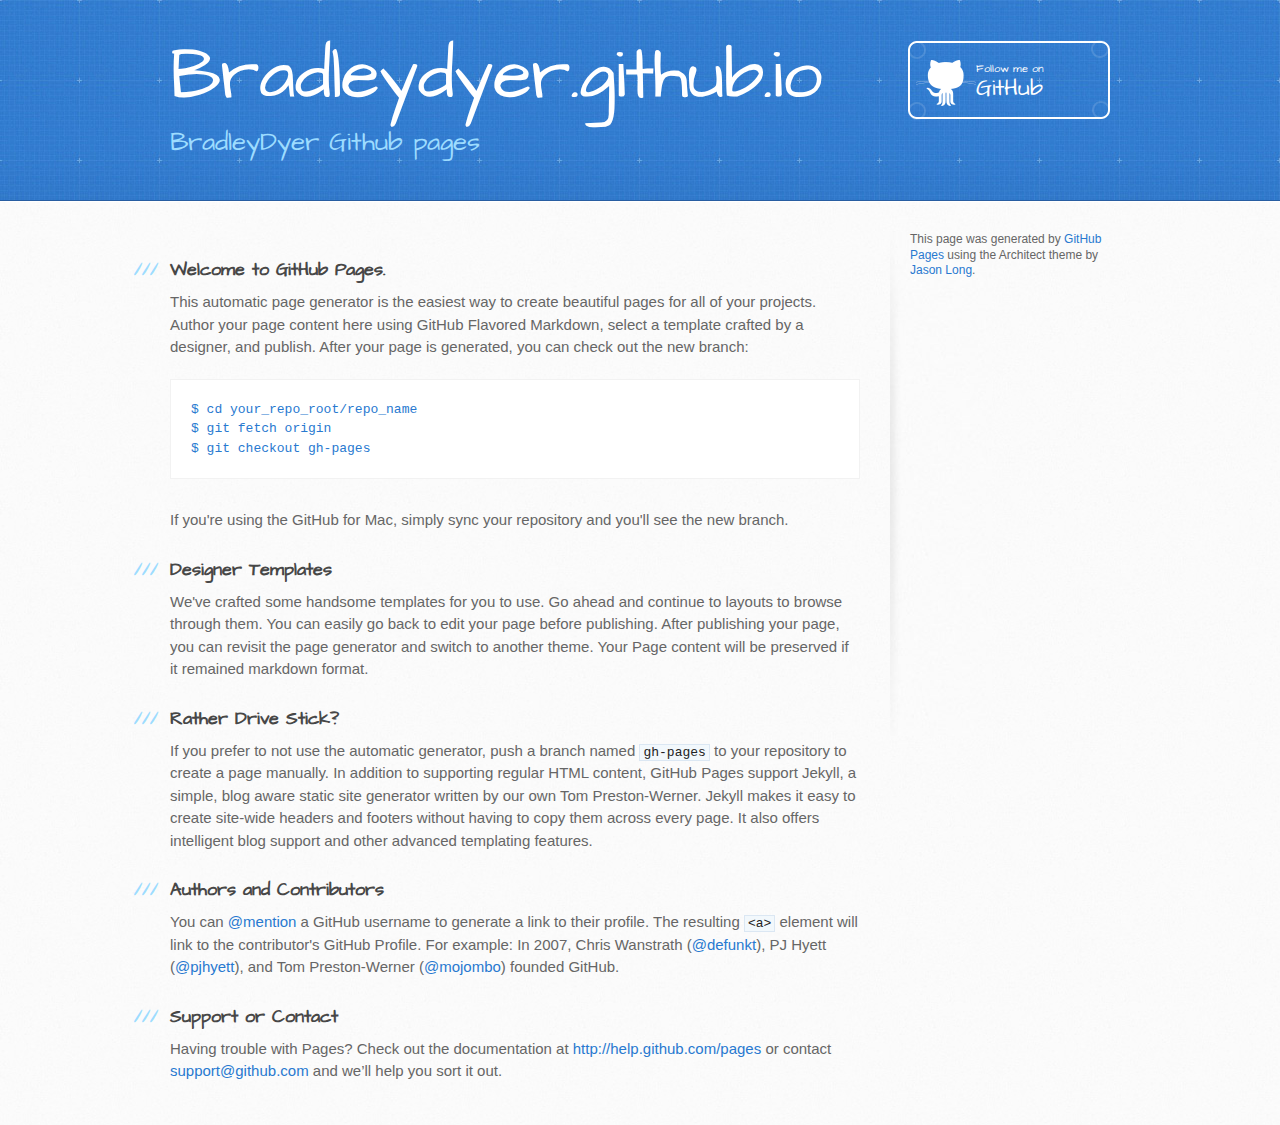
==== index.html @ 7f9019f7 "Replace master branch with page content via GitHub" ====
<!DOCTYPE html>
<html>
  <head>
    <meta charset='utf-8'>
    <meta http-equiv="X-UA-Compatible" content="chrome=1">
    <meta name="viewport" content="width=device-width, initial-scale=1, maximum-scale=1">
    <link href='https://fonts.googleapis.com/css?family=Architects+Daughter' rel='stylesheet' type='text/css'>
    <link rel="stylesheet" type="text/css" href="stylesheets/stylesheet.css" media="screen" />
    <link rel="stylesheet" type="text/css" href="stylesheets/pygment_trac.css" media="screen" />
    <link rel="stylesheet" type="text/css" href="stylesheets/print.css" media="print" />

    <!--[if lt IE 9]>
    <script src="//html5shiv.googlecode.com/svn/trunk/html5.js"></script>
    <![endif]-->

    <title>Bradleydyer.github.io by bradleydyer</title>
  </head>

  <body>
    <header>
      <div class="inner">
        <h1>Bradleydyer.github.io</h1>
        <h2>BradleyDyer Github pages</h2>
        <a href="https://github.com/bradleydyer" class="button"><small>Follow me on</small>GitHub</a>
      </div>
    </header>

    <div id="content-wrapper">
      <div class="inner clearfix">
        <section id="main-content">
          <h3>
<a name="welcome-to-github-pages" class="anchor" href="#welcome-to-github-pages"><span class="octicon octicon-link"></span></a>Welcome to GitHub Pages.</h3>

<p>This automatic page generator is the easiest way to create beautiful pages for all of your projects. Author your page content here using GitHub Flavored Markdown, select a template crafted by a designer, and publish. After your page is generated, you can check out the new branch:</p>

<pre><code>$ cd your_repo_root/repo_name
$ git fetch origin
$ git checkout gh-pages
</code></pre>

<p>If you're using the GitHub for Mac, simply sync your repository and you'll see the new branch.</p>

<h3>
<a name="designer-templates" class="anchor" href="#designer-templates"><span class="octicon octicon-link"></span></a>Designer Templates</h3>

<p>We've crafted some handsome templates for you to use. Go ahead and continue to layouts to browse through them. You can easily go back to edit your page before publishing. After publishing your page, you can revisit the page generator and switch to another theme. Your Page content will be preserved if it remained markdown format.</p>

<h3>
<a name="rather-drive-stick" class="anchor" href="#rather-drive-stick"><span class="octicon octicon-link"></span></a>Rather Drive Stick?</h3>

<p>If you prefer to not use the automatic generator, push a branch named <code>gh-pages</code> to your repository to create a page manually. In addition to supporting regular HTML content, GitHub Pages support Jekyll, a simple, blog aware static site generator written by our own Tom Preston-Werner. Jekyll makes it easy to create site-wide headers and footers without having to copy them across every page. It also offers intelligent blog support and other advanced templating features.</p>

<h3>
<a name="authors-and-contributors" class="anchor" href="#authors-and-contributors"><span class="octicon octicon-link"></span></a>Authors and Contributors</h3>

<p>You can <a href="https://github.com/blog/821" class="user-mention">@mention</a> a GitHub username to generate a link to their profile. The resulting <code>&lt;a&gt;</code> element will link to the contributor's GitHub Profile. For example: In 2007, Chris Wanstrath (<a href="https://github.com/defunkt" class="user-mention">@defunkt</a>), PJ Hyett (<a href="https://github.com/pjhyett" class="user-mention">@pjhyett</a>), and Tom Preston-Werner (<a href="https://github.com/mojombo" class="user-mention">@mojombo</a>) founded GitHub.</p>

<h3>
<a name="support-or-contact" class="anchor" href="#support-or-contact"><span class="octicon octicon-link"></span></a>Support or Contact</h3>

<p>Having trouble with Pages? Check out the documentation at <a href="http://help.github.com/pages">http://help.github.com/pages</a> or contact <a href="mailto:support@github.com">support@github.com</a> and we’ll help you sort it out.</p>
        </section>

        <aside id="sidebar">


          <p>This page was generated by <a href="https://pages.github.com">GitHub Pages</a> using the Architect theme by <a href="https://twitter.com/jasonlong">Jason Long</a>.</p>
        </aside>
      </div>
    </div>

  
  </body>
</html>
---- stylesheets/stylesheet.css ----
/* http://meyerweb.com/eric/tools/css/reset/ 
   v2.0 | 20110126
   License: none (public domain)
*/
html, body, div, span, applet, object, iframe,
h1, h2, h3, h4, h5, h6, p, blockquote, pre,
a, abbr, acronym, address, big, cite, code,
del, dfn, em, img, ins, kbd, q, s, samp,
small, strike, strong, sub, sup, tt, var,
b, u, i, center,
dl, dt, dd, ol, ul, li,
fieldset, form, label, legend,
table, caption, tbody, tfoot, thead, tr, th, td,
article, aside, canvas, details, embed, 
figure, figcaption, footer, header, hgroup, 
menu, nav, output, ruby, section, summary,
time, mark, audio, video {
	margin: 0;
	padding: 0;
	border: 0;
	font-size: 100%;
	font: inherit;
	vertical-align: baseline;
}
/* HTML5 display-role reset for older browsers */
article, aside, details, figcaption, figure, 
footer, header, hgroup, menu, nav, section {
	display: block;
}
body {
	line-height: 1;
}
ol, ul {
	list-style: none;
}
blockquote, q {
	quotes: none;
}
blockquote:before, blockquote:after,
q:before, q:after {
	content: '';
	content: none;
}
table {
	border-collapse: collapse;
	border-spacing: 0;
}

/* LAYOUT STYLES */
body {
  font-size: 15px;
  line-height: 1.5; 
  background: #fafafa url(../images/body-bg.jpg) 0 0 repeat;
  font-family: 'Helvetica Neue', Helvetica, Arial, serif;
  font-weight: 400;
  color: #666;
}

a {
  color: #2879d0;
}
a:hover {
  color: #2268b2;
}

header {
  padding-top: 40px;
  padding-bottom: 40px;
  font-family: 'Architects Daughter', 'Helvetica Neue', Helvetica, Arial, serif; 
  background: #2e7bcf url(../images/header-bg.jpg) 0 0 repeat-x;
  border-bottom: solid 1px #275da1;
}

header h1 {
  letter-spacing: -1px;
  font-size: 72px;
  color: #fff;
  line-height: 1;
  margin-bottom: 0.2em;
  width: 540px;
}

header h2 {
  font-size: 26px;
  color: #9ddcff;
  font-weight: normal;
  line-height: 1.3;
  width: 540px;
  letter-spacing: 0;
}

.inner {
  position: relative;
  width: 940px;
  margin: 0 auto;
}

#content-wrapper {
  border-top: solid 1px #fff;
  padding-top: 30px;
}

#main-content {
  width: 690px;
  float: left;
}

#main-content img {
  max-width: 100%;
}

aside#sidebar {
  width: 200px;
  padding-left: 20px;
  min-height: 504px;
  float: right;
  background: transparent url(../images/sidebar-bg.jpg) 0 0 no-repeat;
  font-size: 12px;
  line-height: 1.3;
}

aside#sidebar p.repo-owner,
aside#sidebar p.repo-owner a {
  font-weight: bold;
}

#downloads {
  margin-bottom: 40px;
}

a.button {
  width: 134px;
  height: 58px;
  line-height: 1.2;
  font-size: 23px;
  color: #fff;
  padding-left: 68px;
  padding-top: 22px;
  font-family: 'Architects Daughter', 'Helvetica Neue', Helvetica, Arial, serif; 
}
a.button small {
  display: block;
  font-size: 11px;
}
header a.button {
  position: absolute;
  right: 0;
  top: 0;
  background: transparent url(../images/github-button.png) 0 0 no-repeat;
}
aside a.button {
  width: 138px;
  padding-left: 64px;
  display: block;
  background: transparent url(../images/download-button.png) 0 0 no-repeat;
  margin-bottom: 20px;
  font-size: 21px;
}

code, pre {
  font-family: Monaco, "Bitstream Vera Sans Mono", "Lucida Console", Terminal, monospace;
  color: #222;
  margin-bottom: 30px;
  font-size: 13px;
}

code {
  background-color: #f2f8fc;
  border: solid 1px #dbe7f3;
  padding: 0 3px;
}

pre {
  padding: 20px;
  background: #fff;
  text-shadow: none;
  overflow: auto;
  border: solid 1px #f2f2f2;
}
pre code {
  color: #2879d0;
  background-color: #fff;
  border: none;
  padding: 0;
}

ul, ol, dl {
  margin-bottom: 20px;
}


/* COMMON STYLES */

hr {
  height: 1px;
  line-height: 1px;
  margin-top: 1em;
  padding-bottom: 1em;
  border: none;
  background: transparent url('../images/hr.png') 0 0 no-repeat;
}

table {
  width: 100%;
  border: 1px solid #ebebeb;
}

th {
  font-weight: 500;
}

td {
  border: 1px solid #ebebeb;
  text-align: center; 
  font-weight: 300;
}

form {
  background: #f2f2f2;
  padding: 20px;
  
}


/* GENERAL ELEMENT TYPE STYLES */

#main-content h1 {
  font-family: 'Architects Daughter', 'Helvetica Neue', Helvetica, Arial, serif; 
  font-size: 2.8em;
  letter-spacing: -1px;
  color: #474747;
} 

#main-content h1:before {
  content: "/";
  color: #9ddcff;
  padding-right: 0.3em;
  margin-left: -0.9em;
}

#main-content h2 {
  font-family: 'Architects Daughter', 'Helvetica Neue', Helvetica, Arial, serif; 
  font-size: 22px;
  font-weight: bold;
  margin-bottom: 8px;
  color: #474747;
} 
#main-content h2:before {
  content: "//";
  color: #9ddcff;
  padding-right: 0.3em;
  margin-left: -1.5em;
}

#main-content h3 {
  font-family: 'Architects Daughter', 'Helvetica Neue', Helvetica, Arial, serif; 
  font-size: 18px;
  font-weight: bold;
  margin-top: 24px;
  margin-bottom: 8px;
  color: #474747;
} 
 
#main-content h3:before {
  content: "///";
  color: #9ddcff;
  padding-right: 0.3em;
  margin-left: -2em;
}

#main-content h4 {
  font-family: 'Architects Daughter', 'Helvetica Neue', Helvetica, Arial, serif; 
  font-size: 15px;
  font-weight: bold;
  color: #474747;
} 

h4:before {
  content: "////";
  color: #9ddcff;
  padding-right: 0.3em;
  margin-left: -2.8em;
}

#main-content h5 {
  font-family: 'Architects Daughter', 'Helvetica Neue', Helvetica, Arial, serif; 
  font-size: 14px;
  color: #474747;
} 
h5:before {
  content: "/////";
  color: #9ddcff;
  padding-right: 0.3em;
  margin-left: -3.2em;
}

#main-content h6 {
  font-family: 'Architects Daughter', 'Helvetica Neue', Helvetica, Arial, serif; 
  font-size: .8em;
  color: #474747;
} 
h6:before {
  content: "//////";
  color: #9ddcff;
  padding-right: 0.3em;
  margin-left: -3.7em;
}

p {
  margin-bottom: 20px;
}
 
a {
  text-decoration: none;
}

p a {
  font-weight: 400;
}

blockquote {
  font-size: 1.6em;
  border-left: 10px solid #e9e9e9;
  margin-bottom: 20px;
  padding: 0 0 0 30px;
}

ul {
  list-style: disc inside;
  padding-left: 20px;
}

ol {
  list-style: decimal inside;
  padding-left: 3px;
}

dl dd {
  font-style: italic;
  font-weight: 100;
}

footer {
  background: transparent url('../images/hr.png') 0 0 no-repeat;
  margin-top: 40px;
  padding-top: 20px;
  padding-bottom: 30px;
  font-size: 13px;
  color: #aaa;
}

footer a {
  color: #666;
}
footer a:hover {
  color: #444;
}

/* MISC */
.clearfix:after {
  clear: both;
  content: '.';
  display: block;
  visibility: hidden;
  height: 0;
}

.clearfix {display: inline-block;}
* html .clearfix {height: 1%;}
.clearfix {display: block;}

/* #Media Queries
================================================== */

/* Smaller than standard 960 (devices and browsers) */
@media only screen and (max-width: 959px) {}

/* Tablet Portrait size to standard 960 (devices and browsers) */
@media only screen and (min-width: 768px) and (max-width: 959px) {
  .inner {
    width: 740px;
  }
  header h1, header h2 {
    width: 340px;
  }
  header h1 {
    font-size: 60px;
  }
  header h2 {
    font-size: 30px;
  }
  #main-content {
    width: 490px;
  }
  #main-content h1:before,
  #main-content h2:before,
  #main-content h3:before,
  #main-content h4:before,
  #main-content h5:before,
  #main-content h6:before {
    content: none;
    padding-right: 0;
    margin-left: 0;
  }
}

/* All Mobile Sizes (devices and browser) */
@media only screen and (max-width: 767px) {
  .inner {
    width: 93%;
  }
  header {
    padding: 20px 0;
  }
  header .inner {
    position: relative;
  }
  header h1, header h2 {
    width: 100%;
  }
  header h1 {
    font-size: 48px;
  }
  header h2 {
    font-size: 24px;
  }
  header a.button {
    background-image: none;
    width: auto;
    height: auto;
    display: inline-block;
    margin-top: 15px;
    padding: 5px 10px;
    position: relative;
    text-align: center;
    font-size: 13px;
    line-height: 1;
    background-color: #9ddcff;
    color: #2879d0;
    -moz-border-radius: 5px;
    -webkit-border-radius: 5px;                     
    border-radius: 5px;    
  }
  header a.button small {
    font-size: 13px;
    display: inline;
  }
  #main-content,
  aside#sidebar {
    float: none;
    width: 100% ! important;
  }
  aside#sidebar {
    background-image: none;
    margin-top: 20px;
    border-top: solid 1px #ddd;
    padding: 20px 0;
    min-height: 0;
  }
  aside#sidebar a.button {
    display: none;
  }
  #main-content h1:before,
  #main-content h2:before,
  #main-content h3:before,
  #main-content h4:before,
  #main-content h5:before,
  #main-content h6:before {
    content: none;
    padding-right: 0;
    margin-left: 0;
  }
}

/* Mobile Landscape Size to Tablet Portrait (devices and browsers) */
@media only screen and (min-width: 480px) and (max-width: 767px) {}

/* Mobile Portrait Size to Mobile Landscape Size (devices and browsers) */
@media only screen and (max-width: 479px) {}
---- stylesheets/pygment_trac.css ----
.highlight  { background: #ffffff; }
.highlight .c { color: #999988; font-style: italic } /* Comment */
.highlight .err { color: #a61717; background-color: #e3d2d2 } /* Error */
.highlight .k { font-weight: bold } /* Keyword */
.highlight .o { font-weight: bold } /* Operator */
.highlight .cm { color: #999988; font-style: italic } /* Comment.Multiline */
.highlight .cp { color: #999999; font-weight: bold } /* Comment.Preproc */
.highlight .c1 { color: #999988; font-style: italic } /* Comment.Single */
.highlight .cs { color: #999999; font-weight: bold; font-style: italic } /* Comment.Special */
.highlight .gd { color: #000000; background-color: #ffdddd } /* Generic.Deleted */
.highlight .gd .x { color: #000000; background-color: #ffaaaa } /* Generic.Deleted.Specific */
.highlight .ge { font-style: italic } /* Generic.Emph */
.highlight .gr { color: #aa0000 } /* Generic.Error */
.highlight .gh { color: #999999 } /* Generic.Heading */
.highlight .gi { color: #000000; background-color: #ddffdd } /* Generic.Inserted */
.highlight .gi .x { color: #000000; background-color: #aaffaa } /* Generic.Inserted.Specific */
.highlight .go { color: #888888 } /* Generic.Output */
.highlight .gp { color: #555555 } /* Generic.Prompt */
.highlight .gs { font-weight: bold } /* Generic.Strong */
.highlight .gu { color: #800080; font-weight: bold; } /* Generic.Subheading */
.highlight .gt { color: #aa0000 } /* Generic.Traceback */
.highlight .kc { font-weight: bold } /* Keyword.Constant */
.highlight .kd { font-weight: bold } /* Keyword.Declaration */
.highlight .kn { font-weight: bold } /* Keyword.Namespace */
.highlight .kp { font-weight: bold } /* Keyword.Pseudo */
.highlight .kr { font-weight: bold } /* Keyword.Reserved */
.highlight .kt { color: #445588; font-weight: bold } /* Keyword.Type */
.highlight .m { color: #009999 } /* Literal.Number */
.highlight .s { color: #d14 } /* Literal.String */
.highlight .na { color: #008080 } /* Name.Attribute */
.highlight .nb { color: #0086B3 } /* Name.Builtin */
.highlight .nc { color: #445588; font-weight: bold } /* Name.Class */
.highlight .no { color: #008080 } /* Name.Constant */
.highlight .ni { color: #800080 } /* Name.Entity */
.highlight .ne { color: #990000; font-weight: bold } /* Name.Exception */
.highlight .nf { color: #990000; font-weight: bold } /* Name.Function */
.highlight .nn { color: #555555 } /* Name.Namespace */
.highlight .nt { color: #000080 } /* Name.Tag */
.highlight .nv { color: #008080 } /* Name.Variable */
.highlight .ow { font-weight: bold } /* Operator.Word */
.highlight .w { color: #bbbbbb } /* Text.Whitespace */
.highlight .mf { color: #009999 } /* Literal.Number.Float */
.highlight .mh { color: #009999 } /* Literal.Number.Hex */
.highlight .mi { color: #009999 } /* Literal.Number.Integer */
.highlight .mo { color: #009999 } /* Literal.Number.Oct */
.highlight .sb { color: #d14 } /* Literal.String.Backtick */
.highlight .sc { color: #d14 } /* Literal.String.Char */
.highlight .sd { color: #d14 } /* Literal.String.Doc */
.highlight .s2 { color: #d14 } /* Literal.String.Double */
.highlight .se { color: #d14 } /* Literal.String.Escape */
.highlight .sh { color: #d14 } /* Literal.String.Heredoc */
.highlight .si { color: #d14 } /* Literal.String.Interpol */
.highlight .sx { color: #d14 } /* Literal.String.Other */
.highlight .sr { color: #009926 } /* Literal.String.Regex */
.highlight .s1 { color: #d14 } /* Literal.String.Single */
.highlight .ss { color: #990073 } /* Literal.String.Symbol */
.highlight .bp { color: #999999 } /* Name.Builtin.Pseudo */
.highlight .vc { color: #008080 } /* Name.Variable.Class */
.highlight .vg { color: #008080 } /* Name.Variable.Global */
.highlight .vi { color: #008080 } /* Name.Variable.Instance */
.highlight .il { color: #009999 } /* Literal.Number.Integer.Long */

.type-csharp .highlight .k { color: #0000FF }
.type-csharp .highlight .kt { color: #0000FF }
.type-csharp .highlight .nf { color: #000000; font-weight: normal }
.type-csharp .highlight .nc { color: #2B91AF }
.type-csharp .highlight .nn { color: #000000 }
.type-csharp .highlight .s { color: #A31515 }
.type-csharp .highlight .sc { color: #A31515 }
---- stylesheets/print.css ----
html, body, div, span, applet, object, iframe,
h1, h2, h3, h4, h5, h6, p, blockquote, pre,
a, abbr, acronym, address, big, cite, code,
del, dfn, em, img, ins, kbd, q, s, samp,
small, strike, strong, sub, sup, tt, var,
b, u, i, center,
dl, dt, dd, ol, ul, li,
fieldset, form, label, legend,
table, caption, tbody, tfoot, thead, tr, th, td,
article, aside, canvas, details, embed, 
figure, figcaption, footer, header, hgroup, 
menu, nav, output, ruby, section, summary,
time, mark, audio, video {
  margin: 0;
  padding: 0;
  border: 0;
  font-size: 100%;
  font: inherit;
  vertical-align: baseline;
}
/* HTML5 display-role reset for older browsers */
article, aside, details, figcaption, figure, 
footer, header, hgroup, menu, nav, section {
  display: block;
}
body {
  line-height: 1;
}
ol, ul {
  list-style: none;
}
blockquote, q {
  quotes: none;
}
blockquote:before, blockquote:after,
q:before, q:after {
  content: '';
  content: none;
}
table {
  border-collapse: collapse;
  border-spacing: 0;
}
body {
  font-size: 13px;
  line-height: 1.5; 
  font-family: 'Helvetica Neue', Helvetica, Arial, serif;
  color: #000;
}

a {
  color: #d5000d;
  font-weight: bold;
}

header {
  padding-top: 35px;
  padding-bottom: 10px;
}

header h1 {
  font-weight: bold;
  letter-spacing: -1px;
  font-size: 48px;
  color: #303030;
  line-height: 1.2;
}

header h2 {
  letter-spacing: -1px;
  font-size: 24px;
  color: #aaa;
  font-weight: normal;
  line-height: 1.3;
}
#downloads {
  display: none;
}
#main_content {
  padding-top: 20px;
}

code, pre {
  font-family: Monaco, "Bitstream Vera Sans Mono", "Lucida Console", Terminal;
  color: #222;
  margin-bottom: 30px;
  font-size: 12px;
}

code {
  padding: 0 3px;
}

pre {
  border: solid 1px #ddd;
  padding: 20px;
  overflow: auto;
}
pre code {
  padding: 0;
}

ul, ol, dl {
  margin-bottom: 20px;
}


/* COMMON STYLES */

table {
  width: 100%;
  border: 1px solid #ebebeb;
}

th {
  font-weight: 500;
}

td {
  border: 1px solid #ebebeb;
  text-align: center; 
  font-weight: 300;
}

form {
  background: #f2f2f2;
  padding: 20px;
  
}


/* GENERAL ELEMENT TYPE STYLES */

h1 {
  font-size: 2.8em;
} 

h2 {
  font-size: 22px;
  font-weight: bold;
  color: #303030;
  margin-bottom: 8px;
} 

h3 {
  color: #d5000d;
  font-size: 18px;
  font-weight: bold;
  margin-bottom: 8px;
} 
 
h4 {
  font-size: 16px;
  color: #303030;
  font-weight: bold;
} 

h5 {
  font-size: 1em;
  color: #303030;
} 

h6 {
  font-size: .8em;
  color: #303030;
} 

p {
  font-weight: 300;
  margin-bottom: 20px;
}
 
a {
  text-decoration: none;
}

p a {
  font-weight: 400;
}

blockquote {
  font-size: 1.6em;
  border-left: 10px solid #e9e9e9;
  margin-bottom: 20px;
  padding: 0 0 0 30px;
}

ul li {
  list-style: disc inside;
  padding-left: 20px;
}

ol li {
  list-style: decimal inside;
  padding-left: 3px;
}

dl dd {
  font-style: italic;
  font-weight: 100;
}

footer {
  margin-top: 40px;
  padding-top: 20px;
  padding-bottom: 30px;
  font-size: 13px;
  color: #aaa;
}

footer a {
  color: #666;
}

/* MISC */
.clearfix:after {
  clear: both;
  content: '.';
  display: block;
  visibility: hidden;
  height: 0;
}

.clearfix {display: inline-block;}
* html .clearfix {height: 1%;}
.clearfix {display: block;}
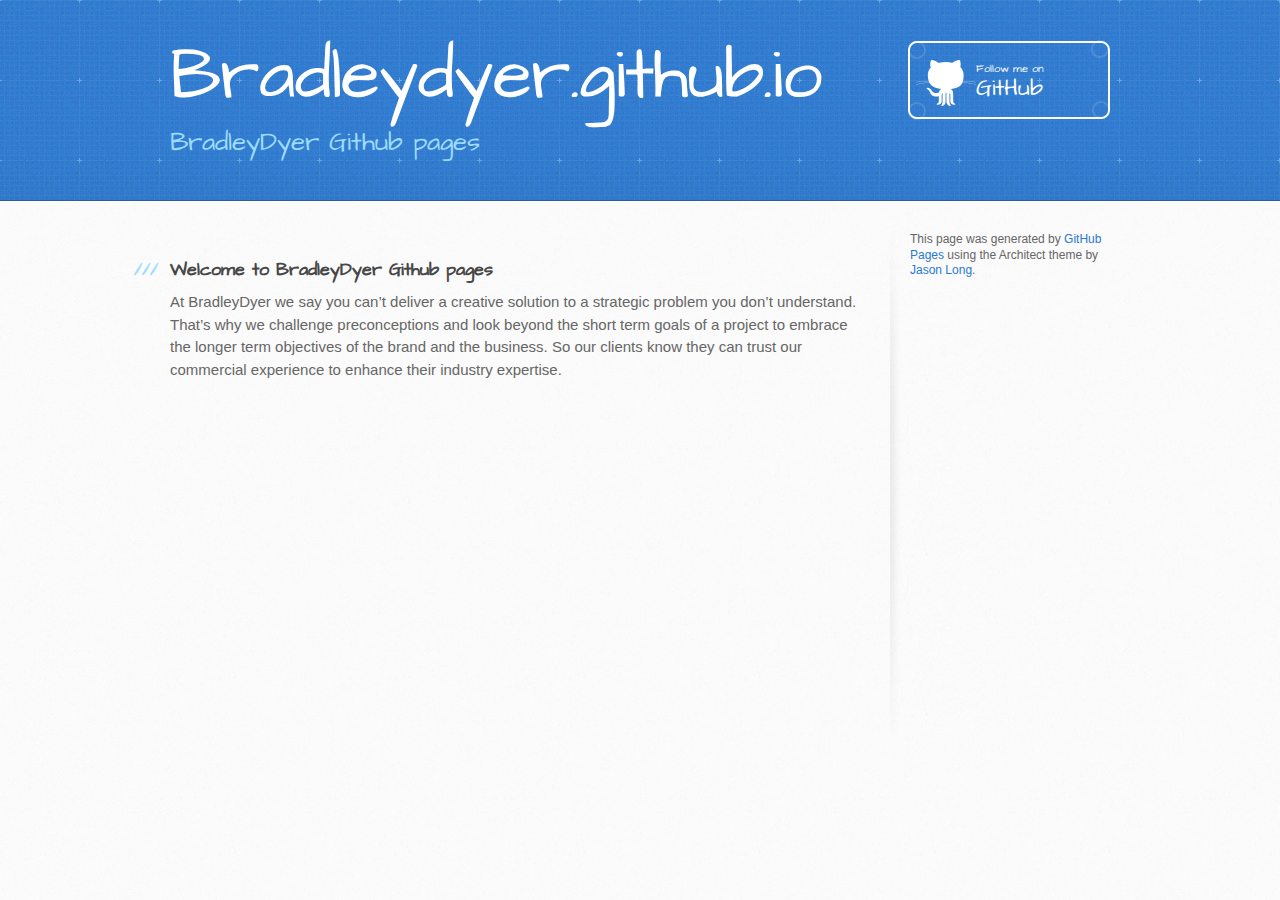
==== commit 2b0abb32: "Replace master branch with page content via GitHub" ====
--- a/index.html
+++ b/index.html
@@ -29,36 +29,9 @@
       <div class="inner clearfix">
         <section id="main-content">
           <h3>
-<a name="welcome-to-github-pages" class="anchor" href="#welcome-to-github-pages"><span class="octicon octicon-link"></span></a>Welcome to GitHub Pages.</h3>
+<a name="welcome-to-bradleydyer-github-pages" class="anchor" href="#welcome-to-bradleydyer-github-pages"><span class="octicon octicon-link"></span></a>Welcome to BradleyDyer Github pages</h3>
 
-<p>This automatic page generator is the easiest way to create beautiful pages for all of your projects. Author your page content here using GitHub Flavored Markdown, select a template crafted by a designer, and publish. After your page is generated, you can check out the new branch:</p>
-
-<pre><code>$ cd your_repo_root/repo_name
-$ git fetch origin
-$ git checkout gh-pages
-</code></pre>
-
-<p>If you're using the GitHub for Mac, simply sync your repository and you'll see the new branch.</p>
-
-<h3>
-<a name="designer-templates" class="anchor" href="#designer-templates"><span class="octicon octicon-link"></span></a>Designer Templates</h3>
-
-<p>We've crafted some handsome templates for you to use. Go ahead and continue to layouts to browse through them. You can easily go back to edit your page before publishing. After publishing your page, you can revisit the page generator and switch to another theme. Your Page content will be preserved if it remained markdown format.</p>
-
-<h3>
-<a name="rather-drive-stick" class="anchor" href="#rather-drive-stick"><span class="octicon octicon-link"></span></a>Rather Drive Stick?</h3>
-
-<p>If you prefer to not use the automatic generator, push a branch named <code>gh-pages</code> to your repository to create a page manually. In addition to supporting regular HTML content, GitHub Pages support Jekyll, a simple, blog aware static site generator written by our own Tom Preston-Werner. Jekyll makes it easy to create site-wide headers and footers without having to copy them across every page. It also offers intelligent blog support and other advanced templating features.</p>
-
-<h3>
-<a name="authors-and-contributors" class="anchor" href="#authors-and-contributors"><span class="octicon octicon-link"></span></a>Authors and Contributors</h3>
-
-<p>You can <a href="https://github.com/blog/821" class="user-mention">@mention</a> a GitHub username to generate a link to their profile. The resulting <code>&lt;a&gt;</code> element will link to the contributor's GitHub Profile. For example: In 2007, Chris Wanstrath (<a href="https://github.com/defunkt" class="user-mention">@defunkt</a>), PJ Hyett (<a href="https://github.com/pjhyett" class="user-mention">@pjhyett</a>), and Tom Preston-Werner (<a href="https://github.com/mojombo" class="user-mention">@mojombo</a>) founded GitHub.</p>
-
-<h3>
-<a name="support-or-contact" class="anchor" href="#support-or-contact"><span class="octicon octicon-link"></span></a>Support or Contact</h3>
-
-<p>Having trouble with Pages? Check out the documentation at <a href="http://help.github.com/pages">http://help.github.com/pages</a> or contact <a href="mailto:support@github.com">support@github.com</a> and we’ll help you sort it out.</p>
+<p>At BradleyDyer we say you can’t deliver a creative solution to a strategic problem you don’t understand. That’s why we challenge preconceptions and look beyond the short term goals of a project to embrace the longer term objectives of the brand and the business. So our clients know they can trust our commercial experience to enhance their industry expertise.</p>
         </section>
 
         <aside id="sidebar">
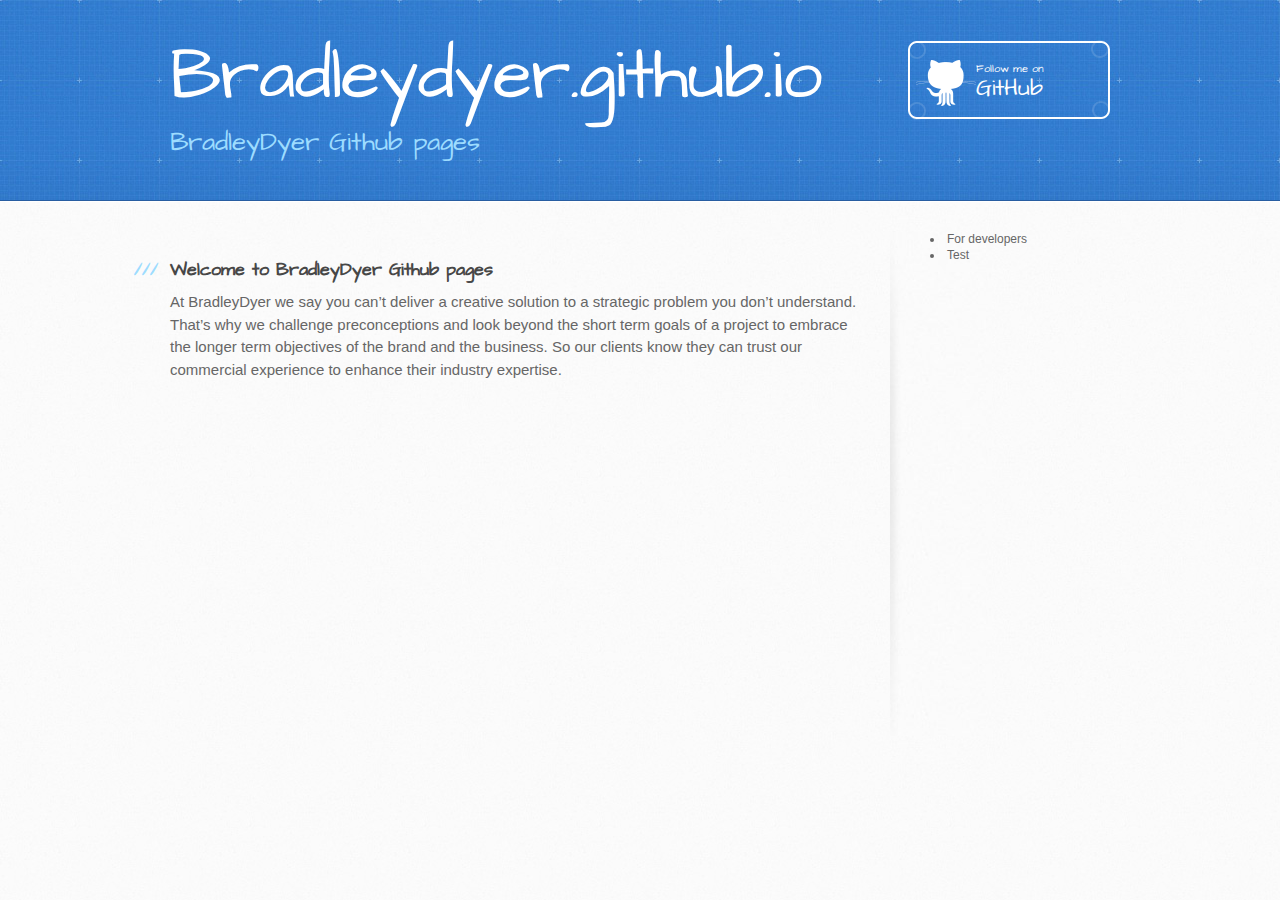
==== commit 585f34a8: "Update index.html" ====
--- a/index.html
+++ b/index.html
@@ -35,13 +35,14 @@
         </section>
 
         <aside id="sidebar">
-
-
-          <p>This page was generated by <a href="https://pages.github.com">GitHub Pages</a> using the Architect theme by <a href="https://twitter.com/jasonlong">Jason Long</a>.</p>
+          <ul>
+            <li>For developers</li>
+            <li>Test</li>
+          </ul>
         </aside>
       </div>
     </div>
 
   
   </body>
-</html>+</html>
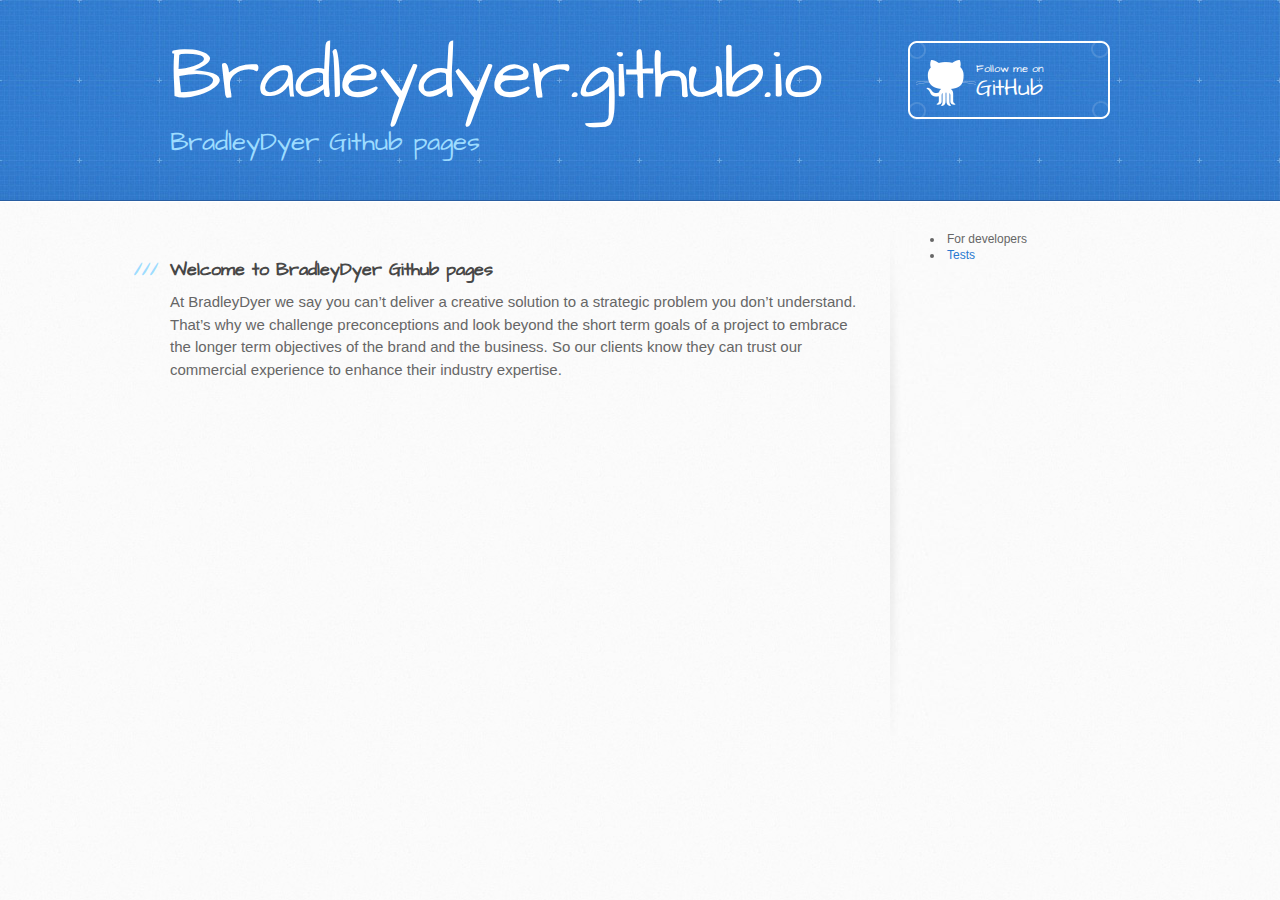
==== commit d2ff3a34: "Update index.html" ====
--- a/index.html
+++ b/index.html
@@ -37,7 +37,7 @@
         <aside id="sidebar">
           <ul>
             <li>For developers</li>
-            <li>Test</li>
+            <li><a href="tests.html">Tests</a></li>
           </ul>
         </aside>
       </div>
